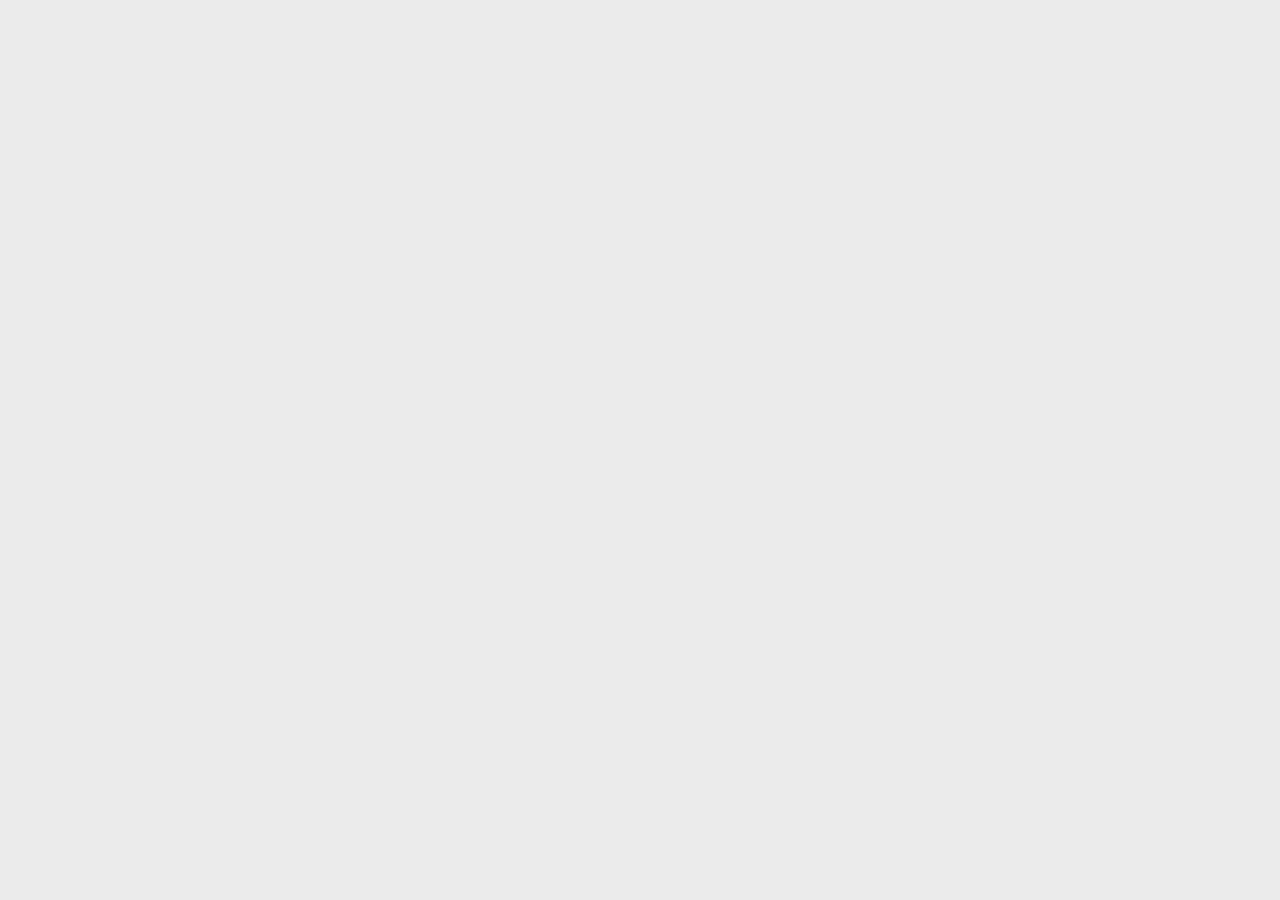
==== index.html @ 2e851787 "Mens home started. To do: implement CSS grid for hero article" ====
<!DOCTYPE html>
<html lang="sv">
<head>
  <meta charset="UTF-8">
  <meta name="viewport" content="width=device-width, initial-scale=1.0">
  <meta name="description" content="Välkommen till hela Umeås hockeylag.">
  <meta name="keywords" content="Björklöven, Löven, Green Devils, Hockey, Ishockey, Umeå">
  <meta name="author" content="Fredric Birgersson">
  <link rel="stylesheet" href="css/style.css">
  <link rel="shortcut icon" type="image/x-icon" href="favicon.ico">
  <title>IF Björklöven | Välkommen!</title>

</head>
<body>
  
</body>
</html>
---- css/style.css ----
:root {
  --primary-color: #388149;
  --secondary-color: #D2AC5D;
  --light-color: #EBEBEB;
  --dark-color: #141414;
  --max-width: 1366px;  
  font-size: 10px;
}

* {
  margin: 0;
  padding: 0;
  box-sizing: border-box;
}

@font-face {
  font-family: gotham;
  src: url(/fonts/Gotham-Ultra.otf);
  font-style: ultra;
  font-weight: 400;
}
@font-face {
  font-family: gotham;
  src: url(/fonts/Gotham-Black.otf);
  font-style: _black;
  font-weight: 300;
}
@font-face {
  font-family: gotham;
  src: url(/fonts/Gotham-Book.otf);
  font-style: book;
  font-weight: 200;
}
@font-face {
  font-family: gotham;
  src: url(/fonts/Gotham-Thin.otf);
  font-style: thin;
  font-weight: 100;
}


h1 {
  font-family: gotham;
  font-weight: 400;
  color: var(--light-color);
  font-size: 6rem;
}

h2 {
  font-family: gotham;
  font-weight: 300;
  color: var(--light-color);
  font-size: 3.6rem;
}

h3 {
  font-family: gotham;
  font-weight: 200;
  color: var(--light-color);
  font-size: 1.8rem;
}

p {
  font-family: gotham;
  font-weight: 100;
  color: var(--light-color);
  font-size: 1.8rem;
}

body {
  line-height: 1.5;
  background: var(--light-color);
}

ul {
  list-style: none;
}

img {
  width: 100%;
}

a {
  text-decoration: none;
}

/* Utility */

.container {
  max-width: var(--max-width);
  margin: auto;
  padding: 0 2rem;
  overflow: hidden;
}

/* Navigation */

#main-nav {
  font-family: gotham;
  font-weight: 200;
  font-size: 1.8rem;
}

#main-nav .container {
  display: grid;
  grid-template-columns: 7fr 2fr;
  padding: 1 rem;
  align-items: center;
  height: 50px;
}

#main-nav .navbtn-ladies {
  color: var(--secondary-color);
}

#main-nav ul {
  justify-self: end;
  display: flex;
}

#main-nav ul li a {
  margin: 1rem;
  color: var(--light-color);
}

#main-nav .navbtn-primary:hover {
  border-bottom: 2px solid var(--primary-color);
}

#main-nav .navbtn-secondary:hover {
  border-bottom: 2px solid var(--secondary-color);
}

/* Hero object */

.hero {
  background: url('../img/ifb-modo.jpg') no-repeat center center/cover;
  height: 100vh; 
}

#hero-article .hero-container {
  display: grid;
  grid-template-areas: 'chevron-left hero-article chevron-right'
}
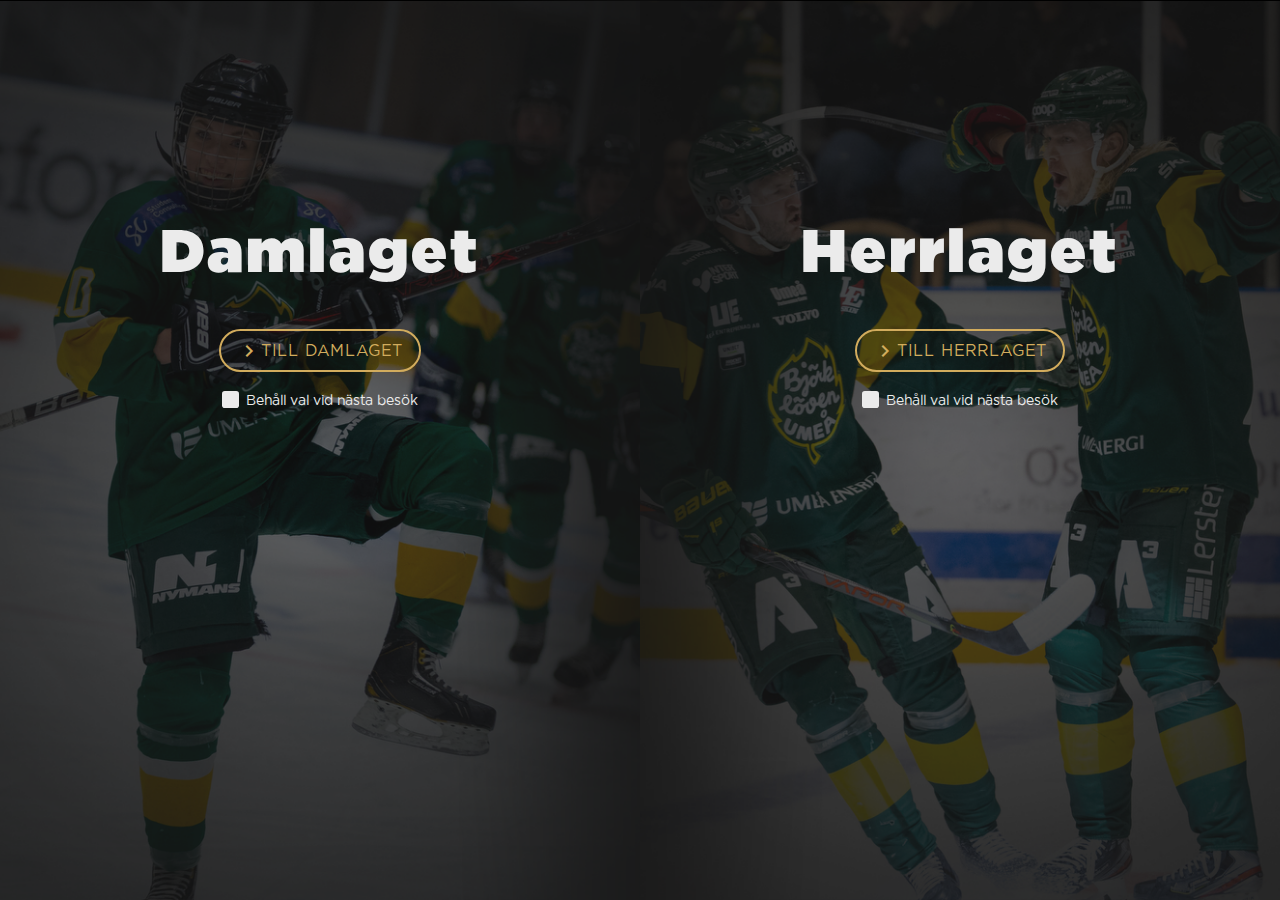
==== commit d493ccc2: "Index page done" ====
--- a/index.html
+++ b/index.html
@@ -8,10 +8,37 @@
   <meta name="author" content="Fredric Birgersson">
   <link rel="stylesheet" href="css/style.css">
   <link rel="shortcut icon" type="image/x-icon" href="favicon.ico">
+  <link href="https://fonts.googleapis.com/icon?family=Material+Icons" rel="stylesheet">
   <title>IF Björklöven | Välkommen!</title>
 
 </head>
 <body>
+    <!-- Index page background -->
+    <div class="index-bg">
+      
+      <div class="index-bg-1">
+        <h1>Damlaget</h1>
+        <a href="ladies.html" class="btn-secondary"><i class="material-icons icon-align-to-text">chevron_right</i>TILL DAMLAGET</a>
+        <form> 
+          <input type="checkbox" name="ladies" value="ladies" id="ladies">
+          <label for="ladies">Behåll val vid nästa besök</label> 
+        </form>
+
+      </div>
+
+      <div class="index-bg-2">
+        <h1>Herrlaget</h1>
+        <a href="mens.html" class="btn-secondary"><i class="material-icons icon-align-to-text">chevron_right</i>TILL HERRLAGET</a>
+        <form> 
+          <input type="checkbox" name="mens" value="mens" id="mens">
+          <label for="mens">Behåll val vid nästa besök</label> 
+        </form>
+      </div>
+      
+    </div>
+
+
+
   
 </body>
 </html>--- a/css/style.css
+++ b/css/style.css
@@ -1,7 +1,10 @@
 :root {
   --primary-color: #388149;
+  --primary-color-dark: #347643;
   --secondary-color: #D2AC5D;
+  --secondary-color-dark: #BF9D55;
   --light-color: #EBEBEB;
+  --light-color-menu: #C2C2C2;
   --dark-color: #141414;
   --max-width: 1366px;  
   font-size: 10px;
@@ -13,12 +16,29 @@
   box-sizing: border-box;
 }
 
+/* Utility */
+
+.container {
+  max-width: var(--max-width);
+  margin: auto;
+  /* padding: 0 2rem; */
+  overflow: hidden;
+}
+
+.grid {
+  display: grid;
+  grid-template-columns: repeat(12, 1fr);
+}
+
+/* Fonts and text */
+
 @font-face {
   font-family: gotham;
   src: url(/fonts/Gotham-Ultra.otf);
   font-style: ultra;
   font-weight: 400;
 }
+
 @font-face {
   font-family: gotham;
   src: url(/fonts/Gotham-Black.otf);
@@ -44,6 +64,7 @@
   font-weight: 400;
   color: var(--light-color);
   font-size: 6rem;
+  letter-spacing: 0.4rem;
 }
 
 h2 {
@@ -65,6 +86,8 @@
   font-weight: 100;
   color: var(--light-color);
   font-size: 1.8rem;
+  /* display: inline-block;  */
+
 }
 
 body {
@@ -73,7 +96,7 @@
 }
 
 ul {
-  list-style: none;
+  list-style: none; /* Removes the dots */
 }
 
 img {
@@ -84,13 +107,41 @@
   text-decoration: none;
 }
 
-/* Utility */
-
-.container {
-  max-width: var(--max-width);
-  margin: auto;
-  padding: 0 2rem;
-  overflow: hidden;
+/* Buttons */
+
+.btn-primary {
+  display: inline-block;
+  font-family: gotham;
+  font-weight: 200;
+  font-size: 1.6rem;
+  letter-spacing: 0.1rem;
+  color: var(--light-color);
+  background: var(--primary-color);
+  border-radius: 3.6rem;
+  padding: 8px 16px 6px 16px;
+  margin: 30px 20px 10px 20px;
+}
+
+.btn-primary:hover {
+  background: var(--primary-color-dark);
+}
+
+.btn-secondary {
+  display: inline-block;
+  font-family: gotham;
+  font-weight: 200;
+  font-size: 1.6rem;
+  letter-spacing: 0.1rem;
+  color: var(--secondary-color);
+  background: transparent;
+  border: solid 2px;
+  border-radius: 3.6rem;
+  padding: 8px 16px 6px 16px;
+  margin: 30px 20px 10px 20px;
+}
+
+.btn-secondary:hover {
+  color: var(--secondary-color-dark);
 }
 
 /* Navigation */
@@ -99,27 +150,46 @@
   font-family: gotham;
   font-weight: 200;
   font-size: 1.8rem;
-}
-
-#main-nav .container {
+  grid-column: 1 / span 12;
+  height: 7vh;
+
+  /* Nav-bar consits of its own grid */
   display: grid;
-  grid-template-columns: 7fr 2fr;
-  padding: 1 rem;
-  align-items: center;
-  height: 50px;
-}
+  grid-template-columns: repeat(12, 1fr);
+
+  /* Center items in cell vertically */
+  align-items: center; 
+}
+
 
 #main-nav .navbtn-ladies {
   color: var(--secondary-color);
+  grid-column: 1 / span 2;
+  text-transform: uppercase;
+}
+
+#main-nav .navbtn-ladies:hover {
+  color: var(--secondary-color-dark);
+}
+
+#main-nav a {
+  vertical-align: middle;
+}
+
+#main-nav p {
+  grid-column: 4 / span 6;
+  text-align: center;
 }
 
 #main-nav ul {
-  justify-self: end;
-  display: flex;
+  grid-column: 10 / span 3;
+  display: flex; /* To place links next to each other instead of on top of */
+  justify-content: flex-end;  
 }
 
 #main-nav ul li a {
-  margin: 1rem;
+  margin: 4rem;
+  margin-right: 0; /* The link to the far right should be at the end of container */
   color: var(--light-color);
 }
 
@@ -131,14 +201,205 @@
   border-bottom: 2px solid var(--secondary-color);
 }
 
+#main-nav  .hamburger-menu {
+  font-size: 3.6rem;
+  bottom: 0.6rem;
+}
+
 /* Hero object */
 
 .hero {
-  background: url('../img/ifb-modo.jpg') no-repeat center center/cover;
+  background: url('../img/ifb-modo.png') no-repeat center center/cover;
   height: 100vh; 
 }
 
-#hero-article .hero-container {
-  display: grid;
-  grid-template-areas: 'chevron-left hero-article chevron-right'
-}+.hero-article {
+  grid-column: 3 / span 8;
+  grid-row: 2 / span 5;
+  height: 77.5vh;
+  padding-bottom: 15.5vh;
+  overflow: hidden;
+
+  /*Center the content in cell */
+  display: flex;
+  flex-direction: column;
+  justify-content: center; /* Horisontellt */
+  align-items: center; /* Vertikalt */  
+}
+
+.chevron-left {
+  grid-column: 1 / span 2;
+  grid-row: 2 / span 4;
+  height: 62vh;
+  opacity: 0.6;
+
+  /* Center cell content */
+  display: flex;
+  justify-content: center; /* Horisontal */
+  align-items: center; /* Vertical */
+}
+
+.chevron-right {
+  grid-column: 11 / span 2;
+  grid-row: 2 / span 4;
+  height: 62vh;
+  opacity: 0.6; 
+
+  /* Center cell content */
+  display: flex;
+  justify-content: center; /* Horisontal */
+  align-items: center; /* Vertical */
+}
+
+/* Menu */
+
+#menu {
+  font-family: gotham;
+  font-weight: 400;
+  font-size: 6rem;
+  color: var(--light-color);
+  height: 84.5vh;
+  grid-column: 2 / span 10;
+
+  /* Center cell content */
+  display: flex;
+  justify-content: center; /* Horisontal */
+  align-items: center; /* Vertical */
+  text-align: center;
+
+  padding-bottom: 10vh;
+}
+
+#menu-nav {
+  font-family: gotham;
+  font-weight: 200;
+  font-size: 1.8rem;
+  color: var(--light-color);
+  grid-column: 12 / span 1;
+  height: 7vh;
+
+  /* Center cell content */
+  display: flex;
+  justify-content: flex-end; /* Horisontal */
+  align-items: center; /* Vertical */
+  text-align: center;
+  }
+
+#menu ul li a {
+  color: var(--light-color-menu);
+  letter-spacing: 0.4rem;
+}
+
+#menu ul li a:hover {
+  color: var(--light-color);
+}
+
+/* Index page */
+
+.index-bg {
+  display: flex;
+
+  text-align: center;
+
+  
+}
+
+.index-bg-1 {
+  width: 50vw;
+  height: 100vh;
+  background: url('../img/ladies-calm.png') no-repeat center center/cover;
+  border-right: var(--dark-color) 0px solid;
+
+    /*Center the content in cell */
+    display: flex;
+    flex-direction: column;
+    justify-content: center; /* Horisontellt */
+    align-items: center; /* Vertikalt */  
+    padding-bottom: 30vh;
+
+}
+
+.index-bg-2 {
+  width: 50vw;
+  height: 100vh;
+  background: url('../img/mens-calm.png') no-repeat center center/cover;
+
+    /*Center the content in cell */
+    display: flex;
+    flex-direction: column;
+    justify-content: center; /* Horisontellt */
+    align-items: center; /* Vertikalt */ 
+    
+    padding-bottom: 30vh;
+}
+
+input[type=checkbox] + label {
+  color: var(--light-color);
+  font-family: gotham;
+  font-weight: 200;
+  font-size: 1.4rem;
+  padding: 6px;
+  
+  display: block;
+  margin: 0.2em;
+  cursor: pointer;
+}
+
+input[type=checkbox] {
+  display: none;
+}
+
+input[type=checkbox] + label:before{
+  content: "\2714";
+  /* border: 0.1em solid var(--light-color); */
+  border-radius: 0.2em;
+  display: inline-block;
+  width: 1em;
+  height: 1em;
+  padding-left: 0.1em;
+  padding-bottom: 0.2em;
+  padding-right: 0.1em;
+  margin-right: 0.5em;
+  /* vertical-align: bottom; */
+  color: transparent;
+  background-color: var(--light-color);
+  transition: .2s;
+}
+
+input[type=checkbox] + label:active:before {
+  transform: scale(0);
+}
+
+
+input[type=checkbox]:checked + label:before {
+  background-color: var(--primary-color);
+  color: var(--light-color);
+}
+
+
+
+
+
+/* Icons */
+
+.material-icons.md-48 { font-size: 4.8rem; }
+
+.material-icons.md-36 { font-size: 3.6rem; }
+
+
+/* Center icon with text */
+.material-icons, .icon-text {
+  vertical-align: middle;
+}
+
+/* Center icon with text */
+.icon-align-to-text {
+  position:relative;
+  bottom:0.1rem;
+} 
+
+.back-menu {
+  color: var(--light-color);
+  font-size: 3.6rem;
+  bottom: 0.6rem;
+}
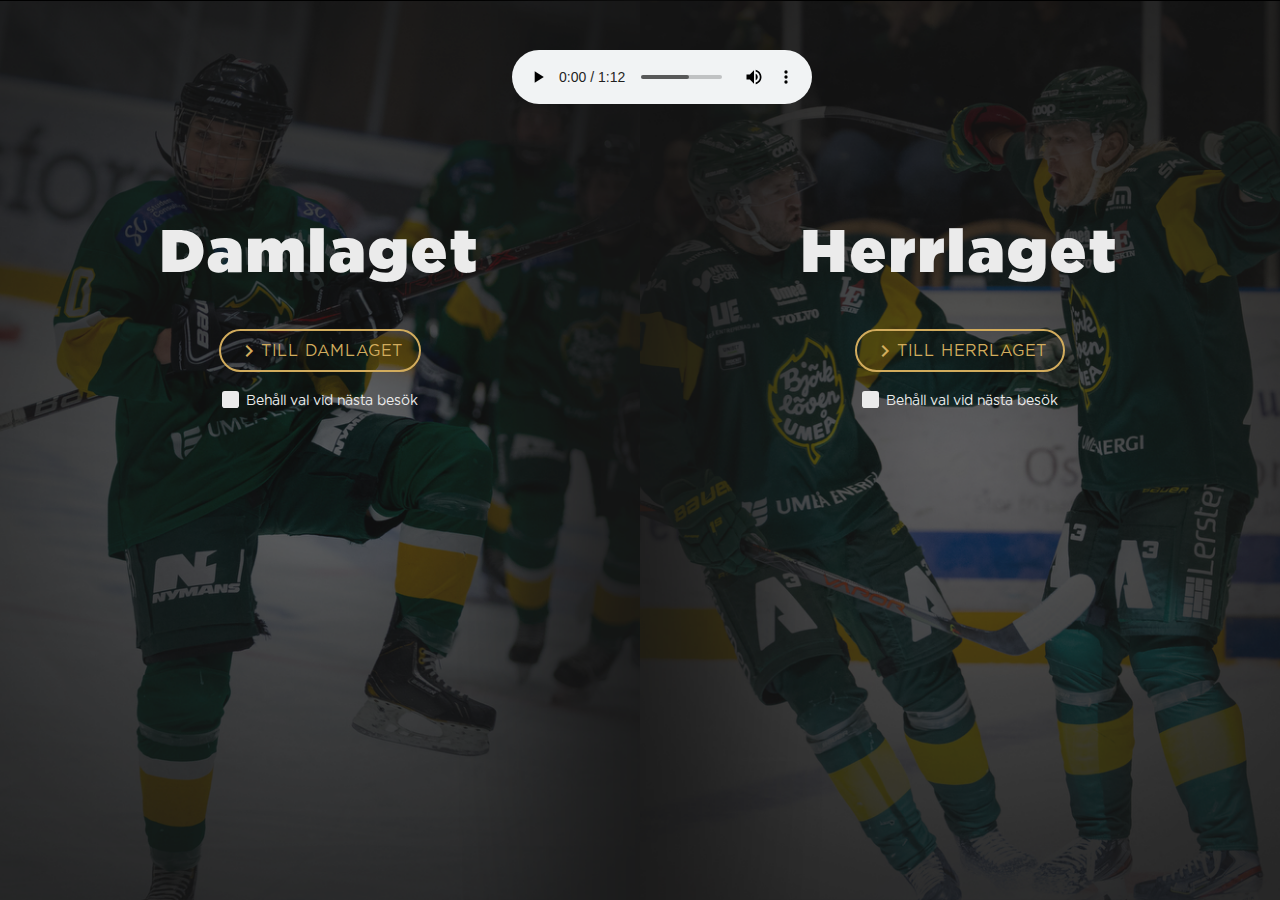
==== commit 8bad63ce: "Sound added to index page" ====
--- a/index.html
+++ b/index.html
@@ -13,9 +13,11 @@
 
 </head>
 <body>
+
+
+
     <!-- Index page background -->
     <div class="index-bg">
-      
       <div class="index-bg-1">
         <h1>Damlaget</h1>
         <a href="ladies.html" class="btn-secondary"><i class="material-icons icon-align-to-text">chevron_right</i>TILL DAMLAGET</a>
@@ -34,9 +36,13 @@
           <label for="mens">Behåll val vid nästa besök</label> 
         </form>
       </div>
-      
+
     </div>
 
+    <audio controls>
+      <source src="/sound/ifb-audio.mp3" type="audio/mpeg">
+    Your browser does not support the audio element.
+    </audio>
 
 
   
--- a/css/style.css
+++ b/css/style.css
@@ -5,7 +5,11 @@
   --secondary-color-dark: #BF9D55;
   --light-color: #EBEBEB;
   --light-color-menu: #C2C2C2;
-  --dark-color: #141414;
+  --dark-color: #141414; /* 87% high emphasis */
+  --dark-color-medium: #575757; /* 60% medium emphasis */
+  --dark-color-disabled: #8F8F8F; /* 38% disabled */
+  
+  
   --max-width: 1366px;  
   font-size: 10px;
 }
@@ -15,6 +19,7 @@
   padding: 0;
   box-sizing: border-box;
 }
+
 
 /* Utility */
 
@@ -25,10 +30,19 @@
   overflow: hidden;
 }
 
+footer .flex {
+  display: flex;
+  width: 100%;
+  justify-content: space-between;
+}
+
 .grid {
   display: grid;
   grid-template-columns: repeat(12, 1fr);
-}
+  grid-template-rows: repeat(12, 1fr);
+  height: 100vh;
+}
+
 
 /* Fonts and text */
 
@@ -45,6 +59,14 @@
   font-style: _black;
   font-weight: 300;
 }
+
+@font-face {
+  font-family: gotham;
+  src: url(/fonts/Gotham-Medium.otf);
+  font-style: medium;
+  font-weight: 250;
+}
+
 @font-face {
   font-family: gotham;
   src: url(/fonts/Gotham-Book.otf);
@@ -57,7 +79,6 @@
   font-style: thin;
   font-weight: 100;
 }
-
 
 h1 {
   font-family: gotham;
@@ -144,6 +165,57 @@
   color: var(--secondary-color-dark);
 }
 
+/* Backgrounds */
+
+.index-bg {
+  display: flex;
+  text-align: center;
+}
+
+.index-bg-1 {
+  width: 50vw;
+  height: 100vh;
+  background: url('../img/ladies-calm.png') no-repeat center center/cover;
+  border-right: var(--dark-color) 0px solid;
+
+  /*Center the content in cell */
+  display: flex;
+  flex-direction: column;
+  justify-content: center; /* Horisontellt */
+  align-items: center; /* Vertikalt */  
+  padding-bottom: 30vh;
+
+}
+
+.index-bg-2 {
+  width: 50vw;
+  height: 100vh;
+  background: url('../img/mens-calm.png') no-repeat center center/cover;
+
+  /*Center the content in cell */
+  display: flex;
+  flex-direction: column;
+  justify-content: center; /* Horisontellt */
+  align-items: center; /* Vertikalt */ 
+  
+  padding-bottom: 30vh;
+}
+
+.mens-bg {
+  background: url('../img/ifb-modo.png') no-repeat center center/cover;
+  height: 100vh; 
+}
+
+.ladies-bg {
+  background: url('../img/ifb-modo-ladies.png') no-repeat center center/cover;
+  height: 100vh; 
+}
+
+.statistics-bg {
+  background: url('../img/smguld.png') no-repeat center center/cover;
+  height: 100vh;
+}
+
 /* Navigation */
 
 #main-nav {
@@ -160,7 +232,6 @@
   /* Center items in cell vertically */
   align-items: center; 
 }
-
 
 #main-nav .navbtn-ladies {
   color: var(--secondary-color);
@@ -206,14 +277,10 @@
   bottom: 0.6rem;
 }
 
-/* Hero object */
-
-.hero {
-  background: url('../img/ifb-modo.png') no-repeat center center/cover;
-  height: 100vh; 
-}
-
-.hero-article {
+
+/* Ladies/mens first page */
+
+.hero-article-mens {
   grid-column: 3 / span 8;
   grid-row: 2 / span 5;
   height: 77.5vh;
@@ -227,6 +294,20 @@
   align-items: center; /* Vertikalt */  
 }
 
+.hero-article-ladies {
+  grid-column: 3 / span 8;
+  grid-row: 2 / span 5;
+  height: 77.5vh;
+  padding-bottom: 15.5vh;
+  overflow: hidden;
+
+  /*Center the content in cell */
+  display: flex;
+  flex-direction: column;
+  justify-content: center; /* Horisontellt */
+  align-items: center; /* Vertikalt */  
+}
+
 .chevron-left {
   grid-column: 1 / span 2;
   grid-row: 2 / span 4;
@@ -251,7 +332,8 @@
   align-items: center; /* Vertical */
 }
 
-/* Menu */
+
+/* Hamburger menu */
 
 #menu {
   font-family: gotham;
@@ -295,43 +377,6 @@
 }
 
 /* Index page */
-
-.index-bg {
-  display: flex;
-
-  text-align: center;
-
-  
-}
-
-.index-bg-1 {
-  width: 50vw;
-  height: 100vh;
-  background: url('../img/ladies-calm.png') no-repeat center center/cover;
-  border-right: var(--dark-color) 0px solid;
-
-    /*Center the content in cell */
-    display: flex;
-    flex-direction: column;
-    justify-content: center; /* Horisontellt */
-    align-items: center; /* Vertikalt */  
-    padding-bottom: 30vh;
-
-}
-
-.index-bg-2 {
-  width: 50vw;
-  height: 100vh;
-  background: url('../img/mens-calm.png') no-repeat center center/cover;
-
-    /*Center the content in cell */
-    display: flex;
-    flex-direction: column;
-    justify-content: center; /* Horisontellt */
-    align-items: center; /* Vertikalt */ 
-    
-    padding-bottom: 30vh;
-}
 
 input[type=checkbox] + label {
   color: var(--light-color);
@@ -376,9 +421,12 @@
   color: var(--light-color);
 }
 
-
-
-
+audio {
+  position: absolute;
+  top: 50px;
+  left: 40%;
+  background: transparent;
+}
 
 /* Icons */
 
@@ -403,3 +451,133 @@
   font-size: 3.6rem;
   bottom: 0.6rem;
 }
+
+
+/* Statistics */
+.statistics h3 {
+  color: var(--secondary-color);
+}
+
+.statistics-menu {
+  grid-column: 1 / span 12;
+  grid-row: 1;
+  height: 7vh;
+  display: flex;
+  flex-direction: column;
+  align-items: center; /* Vertikalt */
+  margin: 4rem 0 6rem 0; 
+}
+
+.statistics-menu ul {
+  display: flex; /* To place links next to each other instead of on top of */
+  justify-content: flex-end;
+}
+
+.statistics-menu ul li {
+  margin: 4rem;
+}
+
+.actual {
+  color: pink;
+}
+
+
+.statistics table {
+  font-family: gotham;
+  grid-column: 2 / span 10;
+  grid-row: 2 / span 10;
+  border-collapse: collapse;
+}
+
+.statistics th{
+  color: var(--secondary-color);
+  font-weight: 250;
+  font-size: 1rem;
+  /* border: #ccc 1px solid; */
+}
+
+.statistics td {
+  color: var(--light-color);
+  font-size: 1.2rem;
+  font-weight: 250;
+  /* border: #ccc 1px solid; */
+  text-align: center;
+  padding: 0.7rem 0;
+}
+
+.statistics td.ifb {
+  color: var(--secondary-color);
+}
+
+.statistics td.left-align {
+  text-align: left;
+  padding: 0;
+}
+
+.statistics td.points {
+  color: var(--secondary-color);
+}
+
+.statistics td.ranking {
+  width: 4rem;
+}
+
+.statistics tr.border {
+  border-bottom: 1px solid rgba(235, 235, 235, 0.1);;
+}
+
+.statistics tr:hover {
+  background: rgba(235, 235, 235, 0.05);
+}
+
+.statistics tr:hover:first-child {
+  background: transparent;
+}
+
+
+/* Footer */
+
+footer {
+  /* display: flex; */
+  /* height: 20vh; */
+  /* width: 100vw; */
+  background: var(--dark-color);
+  color: var(--light-color);
+  /* align-items: flex-end; */
+  /* border: #ccc 1px solid; */
+
+}
+
+footer .footer-column {
+  width: 100%;
+  padding: 3vh 0;
+  /* border-top: rgba(235, 235, 235, 0.05) 1.5px solid; */
+
+  display: flex;
+  flex-direction: column;
+  align-items: center; /* Vertikalt */  
+
+
+}
+
+.footer-column ul li a{
+  color: var(--light-color);
+  font-family: gotham;
+  font-weight: 200;
+  font-size: 1.2rem;
+}
+
+input[type=submit] {
+  background-color: var(--primary-color);
+  color: var(--light-color);
+  border: transparent;
+  padding: 2px;
+  border-radius: 2px;
+}
+
+input[type=text] {
+  border-radius: 2px;
+  border: transparent;
+  background-color: var(--light-color);
+  padding: 2px;
+}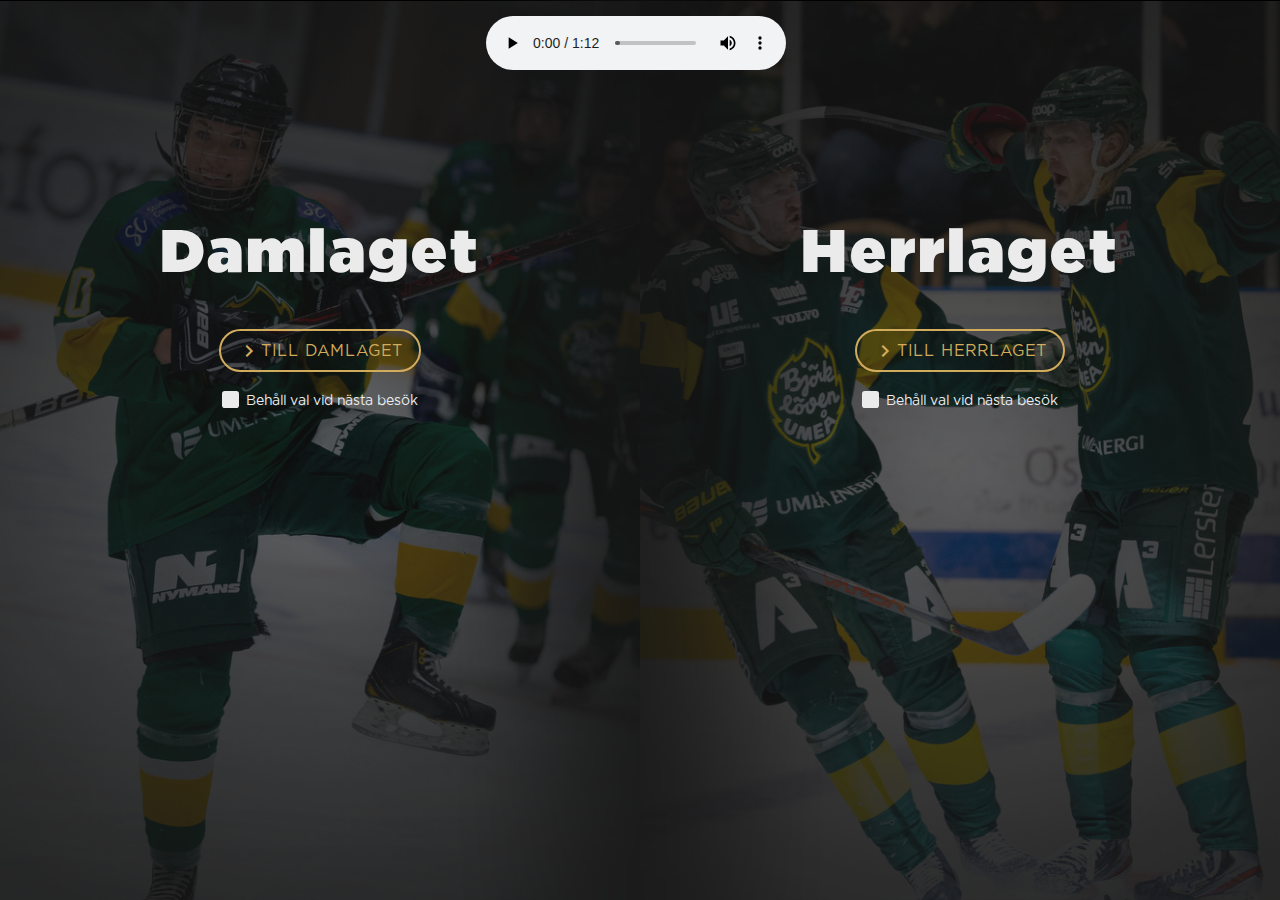
==== commit a6331bfc: "Added media queries for responsiveness" ====
--- a/index.html
+++ b/index.html
@@ -7,6 +7,7 @@
   <meta name="keywords" content="Björklöven, Löven, Green Devils, Hockey, Ishockey, Umeå">
   <meta name="author" content="Fredric Birgersson">
   <link rel="stylesheet" href="css/style.css">
+  <link rel="stylesheet" href="css/responsiveness.css">
   <link rel="shortcut icon" type="image/x-icon" href="favicon.ico">
   <link href="https://fonts.googleapis.com/icon?family=Material+Icons" rel="stylesheet">
   <title>IF Björklöven | Välkommen!</title>
@@ -36,13 +37,13 @@
           <label for="mens">Behåll val vid nästa besök</label> 
         </form>
       </div>
-
+      
+      <audio controls>
+        <source src="/sound/ifb-audio.mp3" type="audio/mpeg">
+      Your browser does not support the audio element.
+      </audio>
     </div>
 
-    <audio controls>
-      <source src="/sound/ifb-audio.mp3" type="audio/mpeg">
-    Your browser does not support the audio element.
-    </audio>
 
 
   
--- a/css/style.css
+++ b/css/style.css
@@ -169,14 +169,14 @@
 
 .index-bg {
   display: flex;
-  text-align: center;
+  /* text-align: center; */
+  align-items: center;
 }
 
 .index-bg-1 {
   width: 50vw;
   height: 100vh;
   background: url('../img/ladies-calm.png') no-repeat center center/cover;
-  border-right: var(--dark-color) 0px solid;
 
   /*Center the content in cell */
   display: flex;
@@ -235,8 +235,9 @@
 
 #main-nav .navbtn-ladies {
   color: var(--secondary-color);
-  grid-column: 1 / span 2;
+  grid-column: 1 / span 3;
   text-transform: uppercase;
+  margin-left: 1.6rem;
 }
 
 #main-nav .navbtn-ladies:hover {
@@ -250,6 +251,7 @@
 #main-nav p {
   grid-column: 4 / span 6;
   text-align: center;
+  margin-bottom: 0.8rem;
 }
 
 #main-nav ul {
@@ -260,7 +262,7 @@
 
 #main-nav ul li a {
   margin: 4rem;
-  margin-right: 0; /* The link to the far right should be at the end of container */
+  margin-right: 1.6rem; /* The link to the far right should be at the end of container */
   color: var(--light-color);
 }
 
@@ -341,7 +343,7 @@
   font-size: 6rem;
   color: var(--light-color);
   height: 84.5vh;
-  grid-column: 2 / span 10;
+  grid-column: 1 / span 12;
 
   /* Center cell content */
   display: flex;
@@ -359,6 +361,7 @@
   color: var(--light-color);
   grid-column: 12 / span 1;
   height: 7vh;
+  margin-right: 1.6rem;
 
   /* Center cell content */
   display: flex;
@@ -421,11 +424,12 @@
   color: var(--light-color);
 }
 
+
+
 audio {
   position: absolute;
-  top: 50px;
-  left: 40%;
-  background: transparent;
+  top: 16px;
+  left: 38vw;
 }
 
 /* Icons */
@@ -493,14 +497,12 @@
   color: var(--secondary-color);
   font-weight: 250;
   font-size: 1rem;
-  /* border: #ccc 1px solid; */
 }
 
 .statistics td {
   color: var(--light-color);
   font-size: 1.2rem;
   font-weight: 250;
-  /* border: #ccc 1px solid; */
   text-align: center;
   padding: 0.7rem 0;
 }
@@ -544,8 +546,10 @@
   background: var(--dark-color);
   color: var(--light-color);
   /* align-items: flex-end; */
-  /* border: #ccc 1px solid; */
-
+}
+
+footer h3 {
+  font-weight: 250;
 }
 
 footer .footer-column {
@@ -556,8 +560,6 @@
   display: flex;
   flex-direction: column;
   align-items: center; /* Vertikalt */  
-
-
 }
 
 .footer-column ul li a{
@@ -565,13 +567,14 @@
   font-family: gotham;
   font-weight: 200;
   font-size: 1.2rem;
+  
 }
 
 input[type=submit] {
   background-color: var(--primary-color);
   color: var(--light-color);
   border: transparent;
-  padding: 2px;
+  padding: 3px;
   border-radius: 2px;
 }
 
@@ -579,5 +582,5 @@
   border-radius: 2px;
   border: transparent;
   background-color: var(--light-color);
-  padding: 2px;
+  padding: 3px;
 }--- a/css/responsiveness.css
+++ b/css/responsiveness.css
@@ -0,0 +1,156 @@
+@media(max-width: 1115px) {
+  #main-nav ul {
+    grid-column: 12;
+    width: 7rem;
+  }
+
+
+  #main-nav ul li:nth-child(1), #main-nav ul li:nth-child(2) {
+    display: none;
+  }
+
+  h1 {
+    font-size: 4.8rem;
+  }
+
+  h2 {
+    font-size: 2.4rem;
+    font-weight: 250;
+
+  }
+
+  p {
+    font-size: 1.4rem;
+  }
+
+  .btn-primary {
+    margin: 30px 10px 10px 15px;
+  }
+
+  .btn-secondary {
+    margin: 30px 10px 10px 15px;
+  }
+
+}
+
+@media(max-width: 910px) {
+  #main-nav .navbtn-ladies {
+    display: none;
+  }
+
+  #main-nav p {
+    grid-column: 1 / span 11;
+    text-align: left;
+    margin-left: 1rem;
+  }
+
+  #menu {
+    font-size: 3.4rem;
+    line-height: 2;
+  }
+
+  h1 {
+    font-size: 3.4rem;
+  }
+
+  h2 {
+    font-size: 2.0rem;
+  }
+
+  p {
+    font-size: 1.2rem;
+  }
+
+  .btn-primary {
+   font-size: 1.4rem;
+  }
+
+  .btn-secondary {
+    font-size: 1.4rem;
+  }
+
+  footer h3 {
+    font-size: 1.4rem;
+  }
+
+  footer input[type=text] {
+    width: 100px;
+  }
+  
+}
+
+
+@media(max-width: 600px) {
+  #main-nav p {
+    font-size: 1.1rem;
+  }
+
+  #menu {
+    font-size: 2.4rem;
+  }
+
+  h1 {
+    font-size: 2.4rem;
+  }
+
+  h2 {
+    font-size: 2rem;
+    padding-top: 0.4rem;
+  }
+
+  p {
+    font-size: 1.2rem;
+    padding-top: 0.2rem;
+  }
+
+  .hero-article-ladies p{
+    padding-left: 6rem;
+  }
+
+  .chevron-left, .chevron-right {
+    display: none;
+  }
+  
+  .hero-article-mens, .hero-article-ladies {
+    grid-column: 1 / span 12;
+  }
+
+  .btn-primary {
+    margin: 20px 0px 10px 15px;
+  }
+
+  .btn-secondary {
+    margin: 20px 0px 10px 15px;
+  }
+
+  .statistics-menu ul li {
+    margin: 2rem;
+  }
+
+  footer .flex {
+    flex-wrap: wrap;
+  }
+
+  footer .footer-column {
+    width: 50vw;
+  }
+
+  .footer-column ul {
+    margin-left: 6rem;
+    width: 100%;
+  }
+
+  .index-bg {
+    flex-direction: column;
+  }
+
+  .index-bg-1, .index-bg-2 {
+    width: 100vw;
+    height: 50vh;
+    padding-bottom: 0;
+  }
+  
+  audio {
+    left: 10vw;
+  }
+}
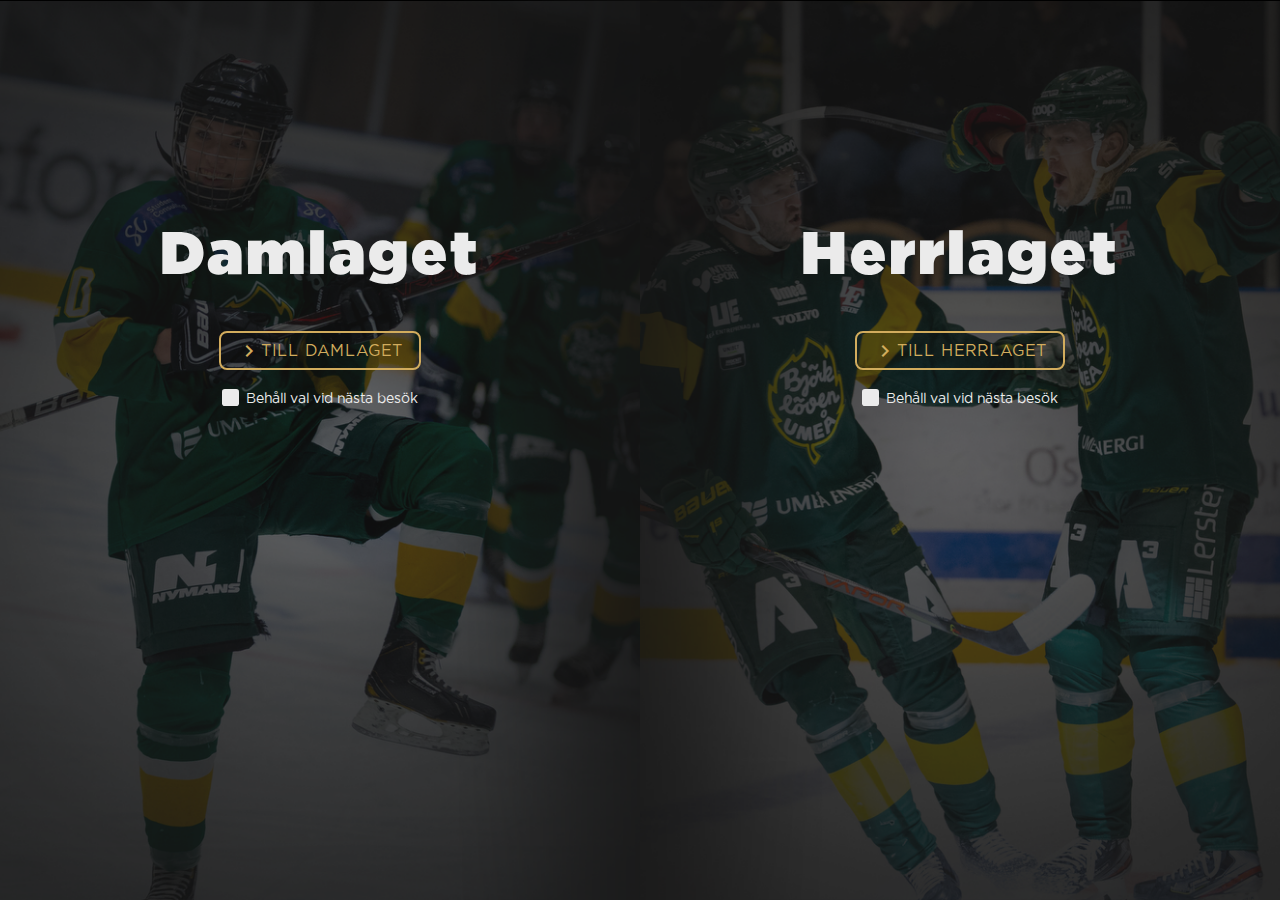
==== commit 12fe8060: "Removed audio" ====
--- a/index.html
+++ b/index.html
@@ -1,22 +1,19 @@
 <!DOCTYPE html>
 <html lang="sv">
-<head>
-  <meta charset="UTF-8">
-  <meta name="viewport" content="width=device-width, initial-scale=1.0">
-  <meta name="description" content="Välkommen till hela Umeås hockeylag.">
-  <meta name="keywords" content="Björklöven, Löven, Green Devils, Hockey, Ishockey, Umeå">
-  <meta name="author" content="Fredric Birgersson">
-  <link rel="stylesheet" href="css/style.css">
-  <link rel="stylesheet" href="css/responsiveness.css">
-  <link rel="shortcut icon" type="image/x-icon" href="favicon.ico">
-  <link href="https://fonts.googleapis.com/icon?family=Material+Icons" rel="stylesheet">
-  <title>IF Björklöven | Välkommen!</title>
+  <head>
+    <meta charset="UTF-8">
+    <meta name="viewport" content="width=device-width, initial-scale=1.0">
+    <meta name="description" content="Välkommen till hela Umeås hockeylag.">
+    <meta name="keywords" content="Björklöven, Löven, Green Devils, Hockey, Ishockey, Umeå">
+    <meta name="author" content="Fredric Birgersson">
+    <link rel="stylesheet" href="css/style.css">
+    <link rel="stylesheet" href="css/responsiveness.css">
+    <link rel="shortcut icon" type="image/x-icon" href="favicon.ico">
+    <link href="https://fonts.googleapis.com/icon?family=Material+Icons" rel="stylesheet">
+    <title>IF Björklöven | Välkommen!</title>
+  </head>
 
-</head>
-<body>
-
-
-
+  <body>
     <!-- Index page background -->
     <div class="index-bg">
       <div class="index-bg-1">
@@ -26,7 +23,6 @@
           <input type="checkbox" name="ladies" value="ladies" id="ladies">
           <label for="ladies">Behåll val vid nästa besök</label> 
         </form>
-
       </div>
 
       <div class="index-bg-2">
@@ -37,15 +33,12 @@
           <label for="mens">Behåll val vid nästa besök</label> 
         </form>
       </div>
-      
-      <audio controls>
+
+      <!-- <audio controls>
         <source src="/sound/ifb-audio.mp3" type="audio/mpeg">
       Your browser does not support the audio element.
-      </audio>
+      </audio> -->
     </div>
-
-
-
+  </body>
   
-</body>
-</html>+</html>
--- a/css/style.css
+++ b/css/style.css
@@ -26,7 +26,6 @@
 .container {
   max-width: var(--max-width);
   margin: auto;
-  /* padding: 0 2rem; */
   overflow: hidden;
 }
 
@@ -41,8 +40,9 @@
   grid-template-columns: repeat(12, 1fr);
   grid-template-rows: repeat(12, 1fr);
   height: 100vh;
-}
-
+  width: 100vw;
+  max-width: var(--max-width);
+}
 
 /* Fonts and text */
 
@@ -50,21 +50,21 @@
   font-family: gotham;
   src: url(/fonts/Gotham-Ultra.otf);
   font-style: ultra;
-  font-weight: 400;
+  font-weight: 900;
 }
 
 @font-face {
   font-family: gotham;
   src: url(/fonts/Gotham-Black.otf);
   font-style: _black;
-  font-weight: 300;
+  font-weight: 700;
 }
 
 @font-face {
   font-family: gotham;
   src: url(/fonts/Gotham-Medium.otf);
   font-style: medium;
-  font-weight: 250;
+  font-weight: 400;
 }
 
 @font-face {
@@ -82,7 +82,7 @@
 
 h1 {
   font-family: gotham;
-  font-weight: 400;
+  font-weight: 900;
   color: var(--light-color);
   font-size: 6rem;
   letter-spacing: 0.4rem;
@@ -90,7 +90,7 @@
 
 h2 {
   font-family: gotham;
-  font-weight: 300;
+  font-weight: 700;
   color: var(--light-color);
   font-size: 3.6rem;
 }
@@ -138,8 +138,8 @@
   letter-spacing: 0.1rem;
   color: var(--light-color);
   background: var(--primary-color);
-  border-radius: 3.6rem;
-  padding: 8px 16px 6px 16px;
+  border-radius: 0.8rem;
+  padding: 6px 16px 4px 16px;
   margin: 30px 20px 10px 20px;
 }
 
@@ -156,8 +156,8 @@
   color: var(--secondary-color);
   background: transparent;
   border: solid 2px;
-  border-radius: 3.6rem;
-  padding: 8px 16px 6px 16px;
+  border-radius: 0.8rem;
+  padding: 6px 16px 4px 16px;
   margin: 30px 20px 10px 20px;
 }
 
@@ -169,7 +169,6 @@
 
 .index-bg {
   display: flex;
-  /* text-align: center; */
   align-items: center;
 }
 
@@ -201,11 +200,6 @@
   padding-bottom: 30vh;
 }
 
-.mens-bg {
-  background: url('../img/ifb-modo.png') no-repeat center center/cover;
-  height: 100vh; 
-}
-
 .ladies-bg {
   background: url('../img/ifb-modo-ladies.png') no-repeat center center/cover;
   height: 100vh; 
@@ -218,12 +212,14 @@
 
 /* Navigation */
 
-#main-nav {
+.main-nav {
+  z-index: 1;
   font-family: gotham;
   font-weight: 200;
   font-size: 1.8rem;
   grid-column: 1 / span 12;
   height: 7vh;
+  max-width: var(--max-width);
 
   /* Nav-bar consits of its own grid */
   display: grid;
@@ -231,151 +227,188 @@
 
   /* Center items in cell vertically */
   align-items: center; 
-}
-
-#main-nav .navbtn-ladies {
+  position: absolute;
+}
+
+.main-nav .navbtn-ladies {
   color: var(--secondary-color);
   grid-column: 1 / span 3;
   text-transform: uppercase;
   margin-left: 1.6rem;
 }
 
-#main-nav .navbtn-ladies:hover {
+.main-nav .navbtn-ladies:hover {
   color: var(--secondary-color-dark);
 }
 
-#main-nav a {
+.main-nav a {
   vertical-align: middle;
 }
 
-#main-nav p {
+.main-nav .next-game {
   grid-column: 4 / span 6;
   text-align: center;
-  margin-bottom: 0.8rem;
-}
-
-#main-nav ul {
+}
+
+.next-game p {
+  display: inline;
+}
+
+.main-nav .next-game p:hover {
+  border-bottom: 2px solid var(--primary-color);
+}
+
+.main-nav ul {
   grid-column: 10 / span 3;
   display: flex; /* To place links next to each other instead of on top of */
-  justify-content: flex-end;  
-}
-
-#main-nav ul li a {
+  justify-content: flex-end;
+  margin-top: 0.8rem;
+}
+
+.main-nav ul li a {
   margin: 4rem;
   margin-right: 1.6rem; /* The link to the far right should be at the end of container */
   color: var(--light-color);
 }
 
-#main-nav .navbtn-primary:hover {
+.main-nav .navbtn-primary:hover {
+  border-bottom: 2px solid var(--secondary-color);
+}
+
+.main-nav .navbtn-secondary:hover {
   border-bottom: 2px solid var(--primary-color);
 }
 
-#main-nav .navbtn-secondary:hover {
-  border-bottom: 2px solid var(--secondary-color);
-}
-
-#main-nav  .hamburger-menu {
+.main-nav  .hamburger-menu {
   font-size: 3.6rem;
   bottom: 0.6rem;
 }
 
-
-/* Ladies/mens first page */
-
-.hero-article-mens {
-  grid-column: 3 / span 8;
-  grid-row: 2 / span 5;
-  height: 77.5vh;
-  padding-bottom: 15.5vh;
+/* Carousel */
+
+.carousel {
+  height: 100vh;
+  position: relative;
+  margin: auto;
   overflow: hidden;
+}
+
+.slider {
+  height: 100%;
+  width: 300%; /* 100 x antalet sections i slidern */
+  display: flex;
+  transition: all 0.3s;
+}
+
+.slider section {
+  flex-basis: 100%;
+}
+
+section .hero-bg-1 {
+  background: url('../img/ifb-modo.png') no-repeat center center/cover;
+  height: 100vh; 
+
+}
+
+section .hero-bg-2 {
+  background: url('../img/liss.png') no-repeat center center/cover;
+  height: 100vh; 
+}
+
+section .hero-bg-3 {
+  background: url('../img/timra.png') no-repeat center center/cover;
+  height: 100vh; 
+}
+
+section .text-content {
+  height: 70vh;
+  width: 70%;
+  max-width: 956px;
+  padding-top: 22.5vh;
+  margin: auto;
+  overflow: hidden;  
 
   /*Center the content in cell */
   display: flex;
   flex-direction: column;
-  justify-content: center; /* Horisontellt */
   align-items: center; /* Vertikalt */  
 }
 
-.hero-article-ladies {
-  grid-column: 3 / span 8;
-  grid-row: 2 / span 5;
-  height: 77.5vh;
-  padding-bottom: 15.5vh;
-  overflow: hidden;
-
-  /*Center the content in cell */
+.text-content p {
+  max-width: 60%;
+}
+
+
+.controls .chevron {
+  color: var(--light-color);
+  opacity: 0.6;
+  position: absolute;
+  top: 35%;
+  cursor: pointer;
+}
+
+.controls .chevron.left {
+  left: 96px;
+  width: 1000px;
+}
+
+.controls .chevron.right {
+  right: 96px;
+}
+
+.controls ul {
+  position: absolute;
+  bottom: 192px;
+  left: 50%;
+  transform: translate(-50%);
   display: flex;
-  flex-direction: column;
-  justify-content: center; /* Horisontellt */
-  align-items: center; /* Vertikalt */  
-}
-
-.chevron-left {
-  grid-column: 1 / span 2;
-  grid-row: 2 / span 4;
-  height: 62vh;
-  opacity: 0.6;
-
-  /* Center cell content */
-  display: flex;
-  justify-content: center; /* Horisontal */
-  align-items: center; /* Vertical */
-}
-
-.chevron-right {
-  grid-column: 11 / span 2;
-  grid-row: 2 / span 4;
-  height: 62vh;
-  opacity: 0.6; 
-
-  /* Center cell content */
-  display: flex;
-  justify-content: center; /* Horisontal */
-  align-items: center; /* Vertical */
-}
-
+}
+
+.controls ul li {
+  width: 10px;
+  height: 10px;
+  background: var(--light-color);
+  opacity: 0.15;
+  border-radius: 50px;
+  margin: 8px;
+  cursor: pointer;
+}
+
+.controls ul li.selected {
+  opacity: 0.75;
+}
 
 /* Hamburger menu */
 
 #menu {
-  font-family: gotham;
-  font-weight: 400;
-  font-size: 6rem;
-  color: var(--light-color);
-  height: 84.5vh;
-  grid-column: 1 / span 12;
-
-  /* Center cell content */
-  display: flex;
-  justify-content: center; /* Horisontal */
-  align-items: center; /* Vertical */
+  position: absolute;
+  left: 50%;
+  top: 40%;
+  transform: translate(-50%, -40%);
   text-align: center;
-
-  padding-bottom: 10vh;
-}
+  display: none;
+}
+
 
 #menu-nav {
   font-family: gotham;
   font-weight: 200;
   font-size: 1.8rem;
   color: var(--light-color);
-  grid-column: 12 / span 1;
-  height: 7vh;
-  margin-right: 1.6rem;
-
-  /* Center cell content */
-  display: flex;
-  justify-content: flex-end; /* Horisontal */
-  align-items: center; /* Vertical */
-  text-align: center;
-  }
-
-#menu ul li a {
+
+  position: absolute;
+  right: 48px;
+  top: 16px;
+
+  display: none;
+}
+
+#menu ul li a h1 {
   color: var(--light-color-menu);
   letter-spacing: 0.4rem;
 }
 
-#menu ul li a:hover {
+#menu ul li a h1:hover {
   color: var(--light-color);
 }
 
@@ -399,7 +432,6 @@
 
 input[type=checkbox] + label:before{
   content: "\2714";
-  /* border: 0.1em solid var(--light-color); */
   border-radius: 0.2em;
   display: inline-block;
   width: 1em;
@@ -408,7 +440,6 @@
   padding-bottom: 0.2em;
   padding-right: 0.1em;
   margin-right: 0.5em;
-  /* vertical-align: bottom; */
   color: transparent;
   background-color: var(--light-color);
   transition: .2s;
@@ -428,8 +459,9 @@
 
 audio {
   position: absolute;
-  top: 16px;
-  left: 38vw;
+  top: 5%;
+  left: 50%;
+  transform: translate(-50%, -5%);
 }
 
 /* Icons */
@@ -437,6 +469,10 @@
 .material-icons.md-48 { font-size: 4.8rem; }
 
 .material-icons.md-36 { font-size: 3.6rem; }
+
+.material-icons.md-24 { 
+  font-size: 2.4rem; 
+}
 
 
 /* Center icon with text */
@@ -458,7 +494,7 @@
 
 
 /* Statistics */
-.statistics h3 {
+#statistics h3 {
   color: var(--secondary-color);
 }
 
@@ -469,7 +505,7 @@
   display: flex;
   flex-direction: column;
   align-items: center; /* Vertikalt */
-  margin: 4rem 0 6rem 0; 
+  margin: 0;
 }
 
 .statistics-menu ul {
@@ -481,58 +517,59 @@
   margin: 4rem;
 }
 
-.actual {
-  color: pink;
-}
-
-
-.statistics table {
+
+#statistics table {
+  /* position: absolute;
+  left: 50%;
+  top: 50%;
+  transform: translate(-50%, -50%); */
   font-family: gotham;
   grid-column: 2 / span 10;
-  grid-row: 2 / span 10;
+  grid-row: 3 / span 9;
   border-collapse: collapse;
-}
-
-.statistics th{
+  width: 100%;
+}
+
+#statistics th{
   color: var(--secondary-color);
-  font-weight: 250;
+  font-weight: 400;
   font-size: 1rem;
 }
 
-.statistics td {
+#statistics td {
   color: var(--light-color);
   font-size: 1.2rem;
-  font-weight: 250;
+  font-weight: 400;
   text-align: center;
   padding: 0.7rem 0;
 }
 
-.statistics td.ifb {
+#statistics td.ifb {
   color: var(--secondary-color);
 }
 
-.statistics td.left-align {
+#statistics td.left-align {
   text-align: left;
   padding: 0;
 }
 
-.statistics td.points {
+#statistics td.points {
   color: var(--secondary-color);
 }
 
-.statistics td.ranking {
+#statistics td.ranking {
   width: 4rem;
 }
 
-.statistics tr.border {
+#statistics tr.border {
   border-bottom: 1px solid rgba(235, 235, 235, 0.1);;
 }
 
-.statistics tr:hover {
+#statistics tr:hover {
   background: rgba(235, 235, 235, 0.05);
 }
 
-.statistics tr:hover:first-child {
+#statistics tr:hover:first-child {
   background: transparent;
 }
 
@@ -540,21 +577,18 @@
 /* Footer */
 
 footer {
-  /* display: flex; */
-  /* height: 20vh; */
-  /* width: 100vw; */
   background: var(--dark-color);
   color: var(--light-color);
-  /* align-items: flex-end; */
 }
 
 footer h3 {
-  font-weight: 250;
+  font-weight: 400;
+  font-size: 1.8rem;
 }
 
 footer .footer-column {
   width: 100%;
-  padding: 3vh 0;
+  padding: 5vh 0;
   /* border-top: rgba(235, 235, 235, 0.05) 1.5px solid; */
 
   display: flex;
@@ -565,7 +599,7 @@
 .footer-column ul li a{
   color: var(--light-color);
   font-family: gotham;
-  font-weight: 200;
+  font-weight: 400;
   font-size: 1.2rem;
   
 }
@@ -583,4 +617,203 @@
   border: transparent;
   background-color: var(--light-color);
   padding: 3px;
+}
+
+/* Modal */
+
+.modal {
+  z-index: 3;
+  display: none;
+  position: fixed;
+  top: 35%;
+  left: 50%;
+  transform: translate(-50%, -30%);
+  
+  width: 380px;
+  height: 500px;
+  background: var(--light-color);
+  box-shadow: 10px 10px 10px rgba(0, 0, 0, 0.2);
+}
+
+.modal.not-implemented-modal {
+  text-align: center;
+}
+
+.not-implemented-modal img {
+  width: 150px;
+  display: block;
+  margin: 50px auto;
+
+}
+
+.modal-backdrop {
+  z-index: 2;
+  display: none;
+  position: fixed;
+  top: 0;
+  left: 0;
+  width: 100vw;
+  height: 100vh;
+  background: rgba(20, 20, 20, 0.9);
+}
+
+.modal h2, .modal.tickets h3{
+  color: var(--dark-color);
+  text-align: center;
+}
+
+.modal h2 {
+  padding-top: 2rem;
+}
+
+.date {
+  font-size: 1.2rem;
+  color: var(--dark-color-medium);
+}
+
+.modal p {
+  color: var(--dark-color);
+  display: inline;
+  font-weight: 400;
+  font-size: 1.4rem;
+}
+
+.modal form {
+  margin-left: 32px;
+  margin-top: 16px;
+}
+
+.modal-backbtn {
+  position: absolute;
+  top: 6px;
+  right: 6px;
+  color: var(--dark-color); 
+}
+
+.ticket-form-c1 {
+  width: 60px;
+  height: 48px;
+}
+
+.radio-column {
+  padding-left: 8px;
+}
+
+
+
+.box {
+  width: 84%;
+  height: 106px;
+  display: none;
+  position: absolute;
+  left: 50%;
+  transform: translate(-50%, 0%);
+  bottom: 100px;
+  margin: auto;
+  background-color: rgb(250,250,250);
+  overflow: hidden;
+}
+
+.box ul {
+  margin: 0.4rem;
+}
+
+.box ul li {
+  padding: 0.4rem;
+}
+
+
+.box ul li p {
+  font-size: 1.2rem;
+  color: var(--dark-color-medium);
+}
+
+.box ul li:first-child p {
+  color: var(--dark-color);
+}
+
+.box .edit {
+  position: absolute;
+  top: 8px;
+  right: 8px;
+}
+
+.edit p {
+  font-size: 1rem;
+}
+
+.edit a p {
+  color: var(--primary-color);
+  text-decoration: underline;
+}
+
+.price {
+  position: absolute;
+  bottom: 55px;
+  right: 40px;
+}
+
+.grey {
+  /* font-size: 1rem; */
+  /* color: var(--dark-color); */
+  color: var(--dark-color-disabled);
+}
+
+.payment-btn {
+  position: absolute;
+  left: 50%;
+  transform: translate(-50%, 0%);
+  bottom: 16px;
+  width: 85%;
+  margin: auto;
+  text-align: center;
+}
+
+.later, .later:hover {
+  background: var(--dark-color);
+}
+
+/* Radio Buttons */
+
+input[type='radio']:after {
+  width: 15px;
+  height: 15px;
+  border-radius: 15px;
+  top: -2px;
+  left: -1px;
+  position: relative;
+  background-color: #fff;
+  content: '';
+  display: inline-block;
+  visibility: visible;
+  border: 0.2px solid var(--dark-color-disabled);
+}
+
+input[type='radio']:checked:after {
+  width: 15px;
+  height: 15px;
+  border-radius: 15px;
+  top: -2px;
+  left: -1px;
+  position: relative;
+  background-color: var(--primary-color);
+  content: '';
+  display: inline-block;
+  visibility: visible;
+  border: 2px solid white;
+}
+
+/* Hamburger menu v2 */
+
+.hamburger-bg {
+  z-index: 2;
+  display: none;
+  position: absolute;
+  top: 50%;
+  left: 50%;
+  transform: translate(-50%, -50%);
+  width: 100px;
+  height: 100px;
+  background: var(--dark-color);
+  overflow: hidden;
 }--- a/css/responsiveness.css
+++ b/css/responsiveness.css
@@ -1,11 +1,10 @@
 @media(max-width: 1115px) {
-  #main-nav ul {
+  .main-nav ul {
     grid-column: 12;
-    width: 7rem;
   }
 
 
-  #main-nav ul li:nth-child(1), #main-nav ul li:nth-child(2) {
+  .main-nav ul li:nth-child(1), .main-nav ul li:nth-child(2) {
     display: none;
   }
 
@@ -15,12 +14,16 @@
 
   h2 {
     font-size: 2.4rem;
-    font-weight: 250;
+    font-weight: 400;
 
   }
 
   p {
     font-size: 1.4rem;
+  }
+
+  .main-nav p {
+    font-size: 1.6rem;
   }
 
   .btn-primary {
@@ -34,14 +37,15 @@
 }
 
 @media(max-width: 910px) {
-  #main-nav .navbtn-ladies {
+  .main-nav .navbtn-ladies {
     display: none;
   }
 
-  #main-nav p {
+  .main-nav .next-game {
     grid-column: 1 / span 11;
     text-align: left;
     margin-left: 1rem;
+    font-size: 1.6rem;
   }
 
   #menu {
@@ -76,12 +80,16 @@
   footer input[type=text] {
     width: 100px;
   }
+
+  .chevron {
+    display: none;
+  }
   
 }
 
 
 @media(max-width: 600px) {
-  #main-nav p {
+  .main-nav p {
     font-size: 1.1rem;
   }
 
@@ -103,15 +111,15 @@
     padding-top: 0.2rem;
   }
 
-  .hero-article-ladies p{
-    padding-left: 6rem;
+  .hero-article p{
+    width: 90vw;
   }
 
   .chevron-left, .chevron-right {
     display: none;
   }
   
-  .hero-article-mens, .hero-article-ladies {
+  .hero-article {
     grid-column: 1 / span 12;
   }
 
@@ -149,8 +157,12 @@
     height: 50vh;
     padding-bottom: 0;
   }
+
+  section .text-content {
+    width: 90%;
+  }
   
-  audio {
-    left: 10vw;
-  }
+  .text-content p {
+    max-width: 80%;
+  }  
 }
